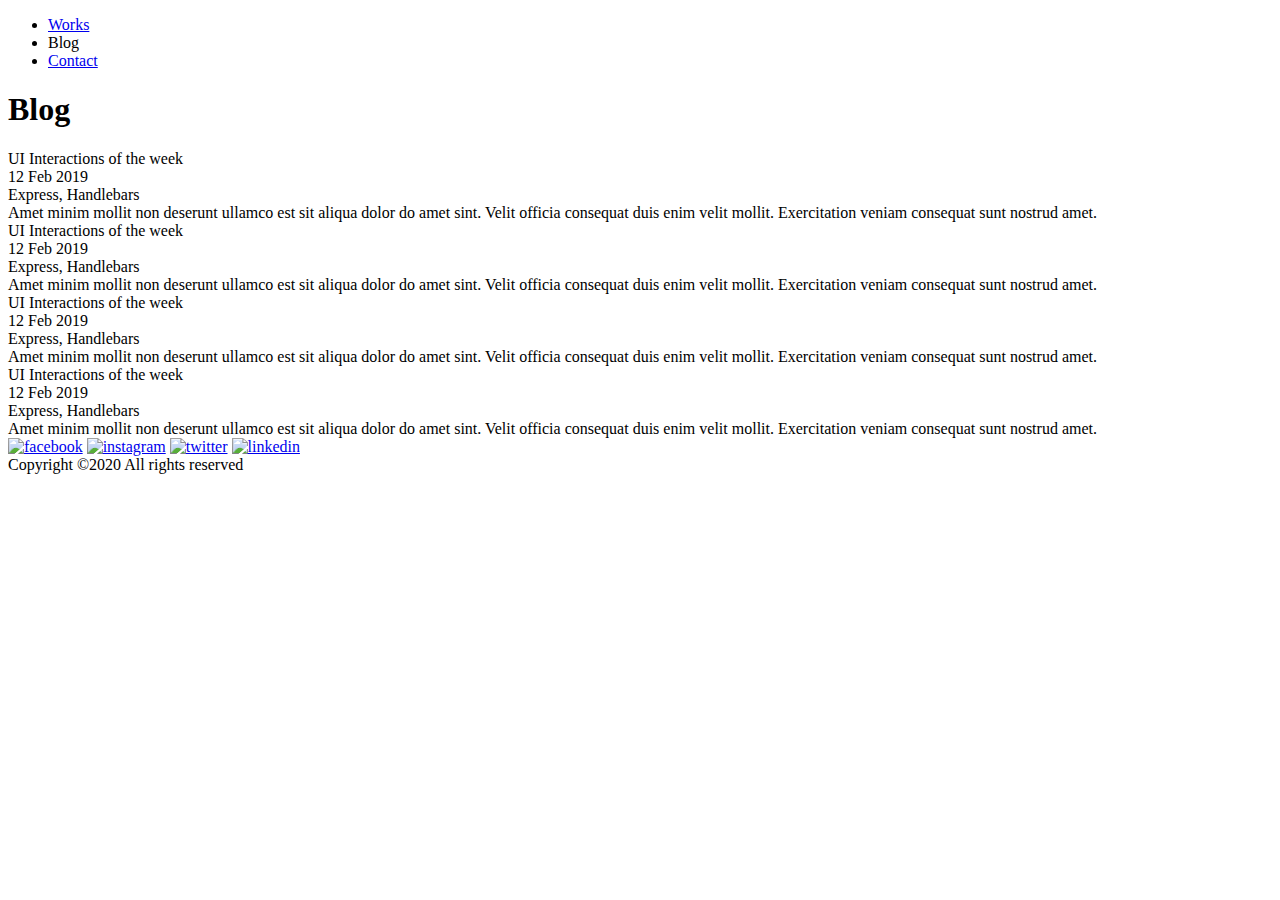
==== blog.html @ 55a3bc3a "Добавлены html-файлы" ====
<!DOCTYPE html>
<html lang="ru">

<head>
    <meta charset="UTF-8">
    <meta http-equiv="X-UA-Compatible" content="IE=edge">
    <meta name="viewport" content="width=device-width, initial-scale=1.0">
    <link rel="stylesheet" href="css/null.css">
    <link rel="stylesheet" href="css/base.min.css">
    <link rel="preconnect" href="https://fonts.googleapis.com">
    <link rel="preconnect" href="https://fonts.gstatic.com" crossorigin>
    <link href="https://fonts.googleapis.com/css2?family=Heebo:wght@400;500;700;900&display=swap" rel="stylesheet">
    <title>Blog</title>
</head>

<body>
    <div class="wrapper">
        <header class="header">
            <div class="menu header__container">
                <div class="menu__icon">
                    <span></span>
                </div>
                <nav class="menu__nav">
                    <ul class="menu__list">
                        <li class="menu__item">
                            <a href="works.html" class="menu__link">Works</a>
                        </li>
                        <li class="menu__item">
                            <a onclick="return false" class="menu__link menu__link_active">Blog</a>
                        </li>
                        <li class="menu__item">
                            <a href="index.html" class="menu__link">Contact</a>
                        </li>
                    </ul>
                </nav>
            </div>
        </header>

        <main class="page">
            <div class="blog">
                <div class="container_page">
                    <h1 class="blog__title title">Blog</h1>
                    <div class="blog__items">
                        <article class="blog__item ">
                            <a class="blog__subtitle">UI Interactions of the week</a>
                            <div class="blog__info">
                                <div class="blog__date">12 Feb 2019</div>
                                <span class="line"></span>
                                <div class="blog__category">
                                    Express, Handlebars
                                </div>
                            </div>
                            <div class="blog__text text">Amet minim mollit non deserunt ullamco est sit aliqua dolor do amet sint. Velit officia consequat duis enim velit mollit. Exercitation veniam consequat sunt nostrud amet.</div>
                        </article>
                        <article class="blog__item ">
                            <a class="blog__subtitle">UI Interactions of the week</a>
                            <div class="blog__info">
                                <div class="blog__date">12 Feb 2019</div>
                                <span class="line"></span>
                                <div class="blog__category">
                                    Express, Handlebars
                                </div>
                            </div>
                            <div class="blog__text text">Amet minim mollit non deserunt ullamco est sit aliqua dolor do amet sint. Velit officia consequat duis enim velit mollit. Exercitation veniam consequat sunt nostrud amet.</div>
                        </article>
                        <article class="blog__item ">
                            <a class="blog__subtitle">UI Interactions of the week</a>
                            <div class="blog__info">
                                <div class="blog__date">12 Feb 2019</div>
                                <span class="line"></span>
                                <div class="blog__category">
                                    Express, Handlebars
                                </div>
                            </div>
                            <div class="blog__text text">Amet minim mollit non deserunt ullamco est sit aliqua dolor do amet sint. Velit officia consequat duis enim velit mollit. Exercitation veniam consequat sunt nostrud amet.</div>
                        </article>
                        <article class="blog__item ">
                            <a class="blog__subtitle">UI Interactions of the week</a>
                            <div class="blog__info">
                                <div class="blog__date">12 Feb 2019</div>
                                <span class="line"></span>
                                <div class="blog__category">
                                    Express, Handlebars
                                </div>
                            </div>
                            <div class="blog__text text">Amet minim mollit non deserunt ullamco est sit aliqua dolor do amet sint. Velit officia consequat duis enim velit mollit. Exercitation veniam consequat sunt nostrud amet.</div>
                        </article>
                    </div>
                </div>
            </div>
        </main>
        <footer class="footer">
            <div class="container">
                <div class="footer__body">
                    <div class="footer__social-media social-media">
                        <a href="#" class="social-media__item"><img src="img/footer__icons/fb.svg" alt="facebook"></a>
                        <a href="#" class="social-media__item"><img src="img/footer__icons/insta.svg" alt="instagram"></a>
                        <a href="#" class="social-media__item"><img src="img/footer__icons/twitter.svg" alt="twitter"></a>
                        <a href="#" class="social-media__item"><img src="img/footer__icons/Linkedin.svg" alt="linkedin"></a>
                    </div>
                    <div class="footer__copyright">Copyright ©2020 All rights reserved</div>
                </div>
            </div>
        </footer>
    </div>

    <script src="js/script.js"></script>
</body>

</html>
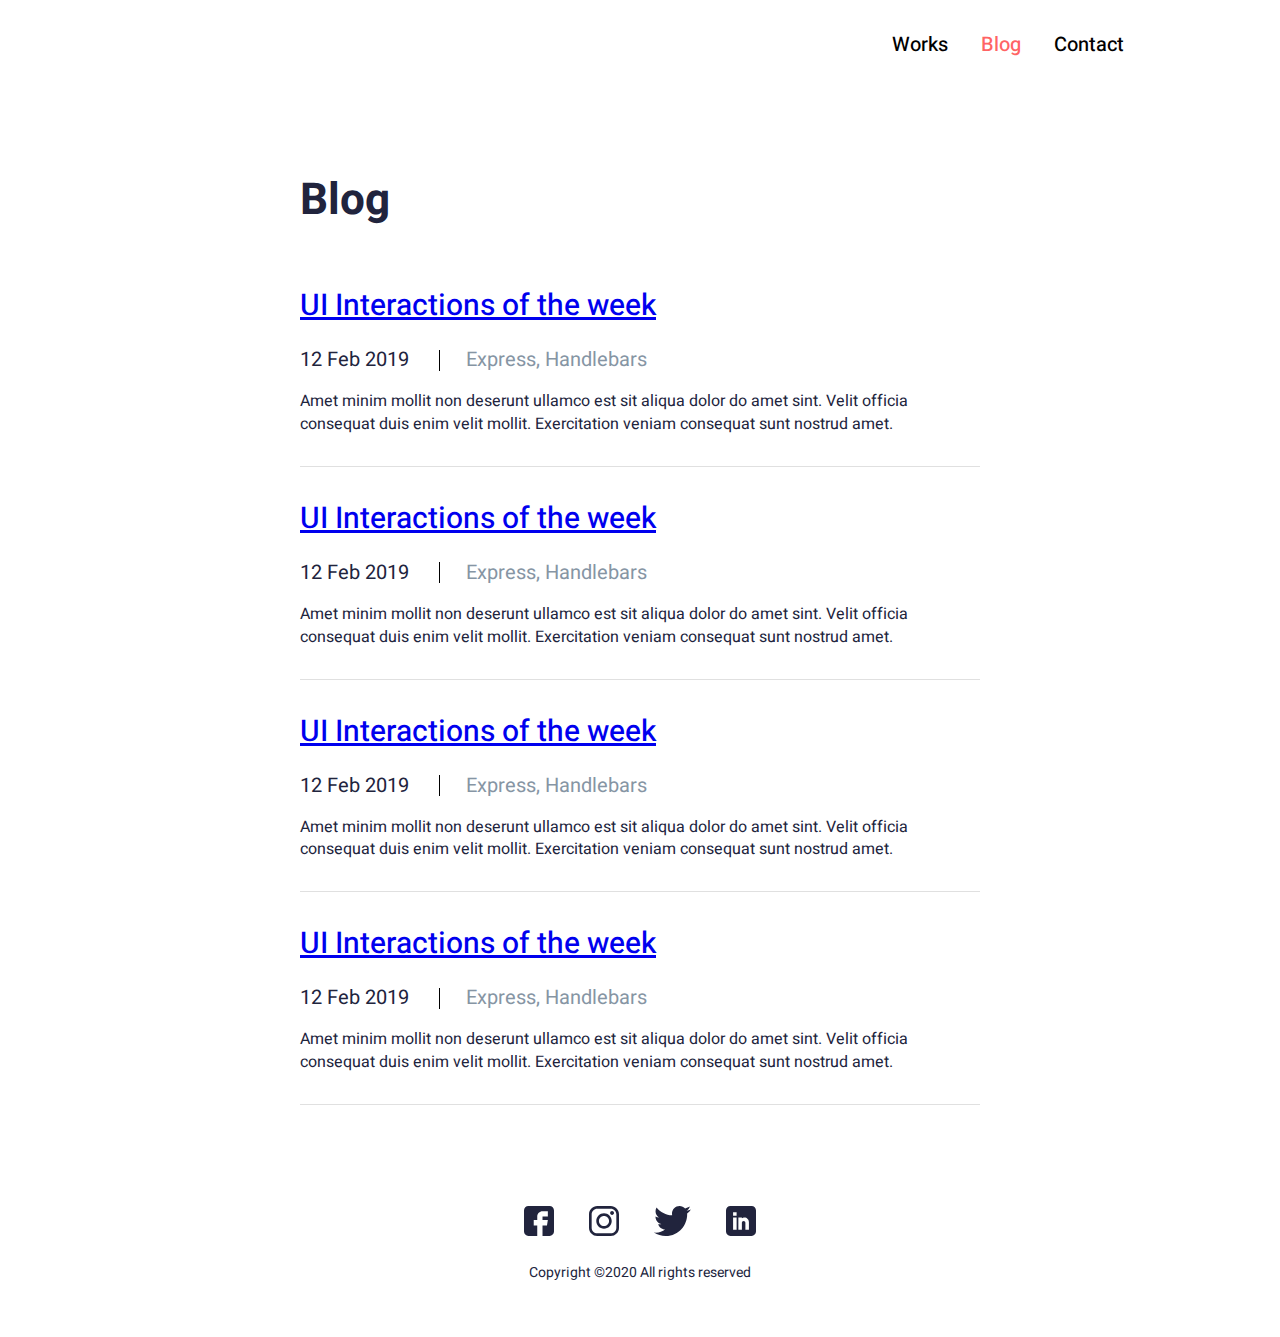
==== commit b584e125: "Добавлены атрибуты href для тэгов a" ====
--- a/blog.html
+++ b/blog.html
@@ -42,7 +42,7 @@
                     <h1 class="blog__title title">Blog</h1>
                     <div class="blog__items">
                         <article class="blog__item ">
-                            <a class="blog__subtitle">UI Interactions of the week</a>
+                            <a href="#" class="blog__subtitle">UI Interactions of the week</a>
                             <div class="blog__info">
                                 <div class="blog__date">12 Feb 2019</div>
                                 <span class="line"></span>
@@ -53,7 +53,7 @@
                             <div class="blog__text text">Amet minim mollit non deserunt ullamco est sit aliqua dolor do amet sint. Velit officia consequat duis enim velit mollit. Exercitation veniam consequat sunt nostrud amet.</div>
                         </article>
                         <article class="blog__item ">
-                            <a class="blog__subtitle">UI Interactions of the week</a>
+                            <a href="#" class="blog__subtitle">UI Interactions of the week</a>
                             <div class="blog__info">
                                 <div class="blog__date">12 Feb 2019</div>
                                 <span class="line"></span>
@@ -64,7 +64,7 @@
                             <div class="blog__text text">Amet minim mollit non deserunt ullamco est sit aliqua dolor do amet sint. Velit officia consequat duis enim velit mollit. Exercitation veniam consequat sunt nostrud amet.</div>
                         </article>
                         <article class="blog__item ">
-                            <a class="blog__subtitle">UI Interactions of the week</a>
+                            <a href="#" class="blog__subtitle">UI Interactions of the week</a>
                             <div class="blog__info">
                                 <div class="blog__date">12 Feb 2019</div>
                                 <span class="line"></span>
@@ -75,7 +75,7 @@
                             <div class="blog__text text">Amet minim mollit non deserunt ullamco est sit aliqua dolor do amet sint. Velit officia consequat duis enim velit mollit. Exercitation veniam consequat sunt nostrud amet.</div>
                         </article>
                         <article class="blog__item ">
-                            <a class="blog__subtitle">UI Interactions of the week</a>
+                            <a href="#" class="blog__subtitle">UI Interactions of the week</a>
                             <div class="blog__info">
                                 <div class="blog__date">12 Feb 2019</div>
                                 <span class="line"></span>
--- a/css/null.css
+++ b/css/null.css
@@ -0,0 +1,90 @@
+/* Указываем box sizing */
+
+*,
+*::before,
+*::after {
+    box-sizing: border-box;
+}
+
+
+/* Убираем внутренние отступы */
+
+ul[class],
+ol[class] {
+    padding: 0;
+}
+
+
+/* Убираем внешние отступы */
+
+body,
+h1,
+h2,
+h3,
+h4,
+p,
+ul[class],
+ol[class],
+li,
+figure,
+figcaption,
+blockquote,
+dl,
+dd {
+    margin: 0;
+}
+
+
+/* Выставляем основные настройки по-умолчанию для body */
+
+body {
+    min-height: 100vh;
+    scroll-behavior: smooth;
+    text-rendering: optimizeSpeed;
+    line-height: 1.5;
+}
+
+
+/* Удаляем стандартную стилизацию для всех ul и il, у которых есть атрибут class*/
+
+ul[class],
+ol[class] {
+    list-style: none;
+}
+
+
+/* Элементы a, у которых нет класса, сбрасываем до дефолтных стилей */
+
+a:not([class]) {
+    text-decoration-skip-ink: auto;
+}
+
+
+/* Упрощаем работу с изображениями */
+
+img {
+    max-width: 100%;
+    display: block;
+}
+
+
+/* Наследуем шрифты для инпутов и кнопок */
+
+input,
+button,
+textarea,
+select {
+    font: inherit;
+}
+
+
+/* Удаляем все анимации и переходы для людей, которые предпочитай их не использовать */
+
+@media (prefers-reduced-motion: reduce) {
+    * {
+        animation-duration: 0.01ms !important;
+        animation-iteration-count: 1 !important;
+        transition-duration: 0.01ms !important;
+        scroll-behavior: auto !important;
+    }
+}--- a/css/base.min.css
+++ b/css/base.min.css
@@ -0,0 +1,2 @@
+.header{padding:10px 0 0 0}.header__container{max-width:1046px;padding:0 6px;margin:0 auto}.menu__link{font-family:Heebo;font-weight:500;font-size:16px;text-decoration:none;color:#000000}.menu__link:hover{color:#FF6464}.menu__link_active{color:#FF6464}@media (min-width: 767px){.menu__list{height:70px;display:flex;justify-content:flex-end;align-items:center}.menu__item{padding:0 33px 0 0}.menu__link{font-size:20px}.menu__icon{display:none}}@media (max-width: 767px){.menu{height:50px;display:flex;justify-content:flex-end}.menu__nav{position:fixed;left:-100%;top:0;height:100%;width:100%;background:rgba(0,0,0,0.95);padding:100px 30px 0px 30px;overflow:auto;transition:left 0.3s ease 0s;z-index:4}.menu__nav._active{left:0}.menu__list{width:100%}.menu__list li{margin:0 0 30px 0;display:flex;justify-content:center}.menu__list li:last-child{margin:0}.menu__link{padding:10px 0;color:#FFF;font-size:30px}.menu__icon{margin:5px;z-index:5;display:block;position:relative;width:30px;height:20px;cursor:pointer}.menu__icon._active::before,.menu__icon._active::after,.menu__icon._active span{background:#FFF}.menu__icon._active span{transform:scale(0) translate(0, -50%)}.menu__icon._active::before{bottom:50%;transform:rotate(45deg) translate(0, 50%)}.menu__icon._active::after{top:50%;transform:rotate(-45deg) translate(0, -50%)}.menu__icon::before,.menu__icon::after,.menu__icon span{left:0;position:absolute;height:10%;width:100%;transition:all 0.3s ease 0s;background-color:#21243D}.menu__icon::before{content:"";bottom:0}.menu__icon::after{content:"";top:0}.menu__icon span{top:50%;transform:scale(1) translate(0, -50%)}}.work{border-bottom:1px solid #E0E0E0;width:100%}@media (min-width: 767.98px){.work{display:flex}}@media (max-width: 767.98px){.work{flex:0 0 90%}}.work__img{flex:0 0 246px;display:block;border-radius:6px;min-height:180px;overflow:hidden}@media (min-width: 479.98px){.work__img{margin:0 18px 0 0}}@media (max-width: 767.98px){.work__img{margin:0px 0px 17px 0px;padding:0px 0px 60% 0px}}.work__title{color:inherit;text-decoration:none;font-weight:bold;font-size:30px;line-height:146.66667%;margin:0 0 16px 0}@media (max-width: 767.98px){.work__title{font-size:26px}}@media (max-width: 479.98px){.work__title{font-size:24px}}.work__info{display:flex;align-items:center;margin:0 0 16px 0}.work__year{display:flex;align-items:center;justify-content:center;font-weight:900;font-size:18px;color:white;width:62px;height:25px;background:#142850;border-radius:16px}@media (max-width: 479.98px){.work__year{font-size:16px}}.work__category{margin:0 0 0 25px;font-size:20px;color:#8695A4}@media (max-width: 479.98px){.work__category{font-size:16px}}.blog{padding:88px 0 50px 0}@media (max-width: 991.98px){.blog{padding:70px 0 40px 0}}@media (max-width: 868px){.blog{padding:60px 0 35px 0}}@media (max-width: 767.98px){.blog{padding:25px 0 30px 0}}.blog__title{margin:0 0 50px 0}@media (max-width: 479.98px){.blog__title{font-size:30px}}.blog__item{padding:0 65px 30px 0;margin:0 0 30px 0;border-bottom:1px solid #E0E0E0}@media (max-width: 479.98px){.blog__item{padding:0 0 24px 0;margin:0 0 18px 0}}.blog *:last-child{margin-bottom:0}.blog__subtitle{display:block;font-weight:500;font-size:30px;margin:0 0 16px 0}@media (max-width: 479.98px){.blog__subtitle{font-size:26px}}.blog__info{font-size:20px;display:flex;align-items:center;margin:0 0 15px 0}@media (max-width: 479.98px){.blog__info{font-size:16px}}.blog__category{color:#8695A4}.works__title{margin:0 0 25px 0}.works__item{padding:0 0 47px 0;margin:0 0 43px 0}.works__items *:last-child{margin-bottom:0}.article{padding:78px 0 0 0}.article__title{font-weight:bold;font-size:34px;line-height:147.05882%;margin:0 0 30px 0}@media (max-width: 767.98px){.article__title{font-size:30px;margin:0 0 30px 0}}.article__info{display:flex;align-items:center;margin:0 0 23px 0}@media (max-width: 767.98px){.article__info{align-items:flex-start}}.article__year{display:flex;align-items:center;justify-content:center;font-weight:900;font-size:18px;color:white;width:62px;height:25px;background:#FF7C7C;border-radius:16px;margin:0 23px 0 0}@media (max-width: 479.98px){.article__year{font-size:16px}}.article__category{font-size:20px;line-height:145%}.article__text p{margin:0 0 46px 0}@media (max-width: 767.98px){.article__text p{margin:0 0 23px 0}}.article__text img{margin:0 0 27px 0}@media (max-width: 767.98px){.article__text img{margin:0 0 23px 0}}.article__subtitle{margin:39px 0 0 0;font-weight:500;font-size:30px}@media (max-width: 767.98px){.article__subtitle{margin:0;font-size:26px}}.article__subtitle_2{margin:0;font-size:24px}@media (max-width: 767.98px){.article__subtitle_2{font-size:20px}}body{color:#21243D;font-family:'Heebo', 'sans-serif'}body._lock{overflow:hidden}.page{flex:1 1 auto}.wrapper{width:100%;min-height:inherit;overflow:hidden;display:flex;flex-direction:column}._ibg{position:relative}._ibg img{position:absolute;width:100%;height:100%;top:0;left:0;object-fit:cover}.container{max-width:856px;margin:0 auto}@media (max-width: 991.98px){.container{max-width:none;padding:0 10px}}@media (max-width: 868px){.container{max-width:750px}}.container_page{max-width:700px;padding:0 10px;margin:0 auto}@media (max-width: 991.98px){.container_page{max-width:none;padding:0 10px}}.title{font-size:44px}@media (max-width: 868px){.title{font-size:42px}}@media (max-width: 767.98px){.title{font-size:36px}}@media (max-width: 479.98px){.title{font-size:32px}}.text,.article__text p{font-size:16px;line-height:143.75%}.btn{background:#FF6464;border-radius:2px;border:none;color:#FFFFFF}.btn:hover{background:#d05050;transition:0.3s ease}.hello{padding:140px 0 70px 0}@media (max-width: 868px){.hello{padding:100px 0 50px 0}}@media (max-width: 767.98px){.hello{padding:0}}.hello__body{display:flex}@media (max-width: 767.98px){.hello__body{flex-direction:column-reverse;align-items:center}}.hello__avatar{flex:0 0 28.32168%;max-width:243px;max-height:243px}.hello__avatar img{box-shadow:-5px 13px 0 0 #EDF7FA;border-radius:50%}@media (max-width: 479.98px){.hello__avatar img{box-shadow:-4px 8px 0 0 #EDF7FA}}@media (max-width: 767.98px){.hello__avatar{max-width:205px;max-height:205px;margin:33px 0 0 0}}@media (max-width: 479.98px){.hello__avatar{max-width:175px;max-height:175px}}.hello__content{flex:1 1 auto;padding:29px 0 0 0;margin:0 110px 0 0}.hello__content *:last-child{margin-bottom:0}@media (max-width: 767.98px){.hello__content{margin:0;padding:17px 0 58px 0;text-align:center}}.hello__title{margin:0 0 32px 0}@media (max-width: 767.98px){.hello__title{margin:0 0 25px 0}}@media (max-width: 479.98px){.hello__title{margin:17px 0 21px 0}}.hello__text{margin:0 0 38px 0}@media (max-width: 767.98px){.hello__text{margin:0 0 28px 0}}@media (max-width: 479.98px){.hello__text{margin:0 0 27px 0}}.hello__btn{width:208px;height:47px;font-weight:500;font-size:20px}.section-title{font-size:22px;line-height:300%;font-weight:normal}@media (max-width: 479.98px){.section-title{font-size:18px}}.recent-posts{padding:7px 0 31px 0;background-color:#EDF7FA}.recent-posts *:last-child{margin-bottom:0}@media (max-width: 479.98px){.recent-posts{padding:0 0 38px 0}}.recent-posts__header{display:flex;align-items:center;justify-content:space-between}@media (max-width: 479.98px){.recent-posts__header{justify-content:center}}.recent-posts__view-all{font-size:16px;color:#00A8CC;text-decoration:none}@media (max-width: 479.98px){.recent-posts__view-all{display:none}}.recent-posts__main{margin:0 -10px}@media (min-width: 767.98px){.recent-posts__main{display:flex}}.recent-posts__item{background-color:#fff;padding:23px 27px 15px 23px;height:100%}.recent-posts__item:last-child{margin:0}@media (max-width: 767.98px){.recent-posts__item{padding:21px 8px 8px 23px}}.recent-posts__item__text{max-width:368px}.recent-posts__column{flex:0 1 50%;padding:0 10px}@media (max-width: 767.98px){.recent-posts__column{margin:0 0 17px 0}}.post__title{font-weight:bold;font-size:26px;line-height:146.15385%}@media (max-width: 767.98px){.post__title{font-size:22px}}.post__info{font-size:18px;line-height:144.44444%;display:flex;align-items:center}@media (max-width: 767.98px){.post__info{font-size:16px}}.line{width:1px;height:21px;background:#000;margin:0 26px 0 30px}@media (max-width: 767.98px){.line{margin:0 21px 0 25px}}.featured-works{padding:15px 0 0 0}.featured-works__items{padding:22px 0 83px 0;width:100%}.featured-works__items *:last-child{margin-bottom:0}@media (max-width: 767.98px){.featured-works__items{display:flex;overflow:auto;padding:0 0 45px 0}}@media (max-width: 479.98px){.featured-works__items{padding:0 0 25px 0}}.featured-works__item{margin:0 0 30px 0;padding:0 0 35px 0}@media (max-width: 767.98px){.featured-works__item{margin:0 15px 0 0}}.footer{padding:51px 0 54px 0;height:182px}.footer__body{display:flex;align-items:center;flex-direction:column}.footer__social-media{width:232px;display:flex;justify-content:space-between;margin:0 0 26px 0}.footer__copyright{font-size:14px}
+/*# sourceMappingURL=base.min.css.map */